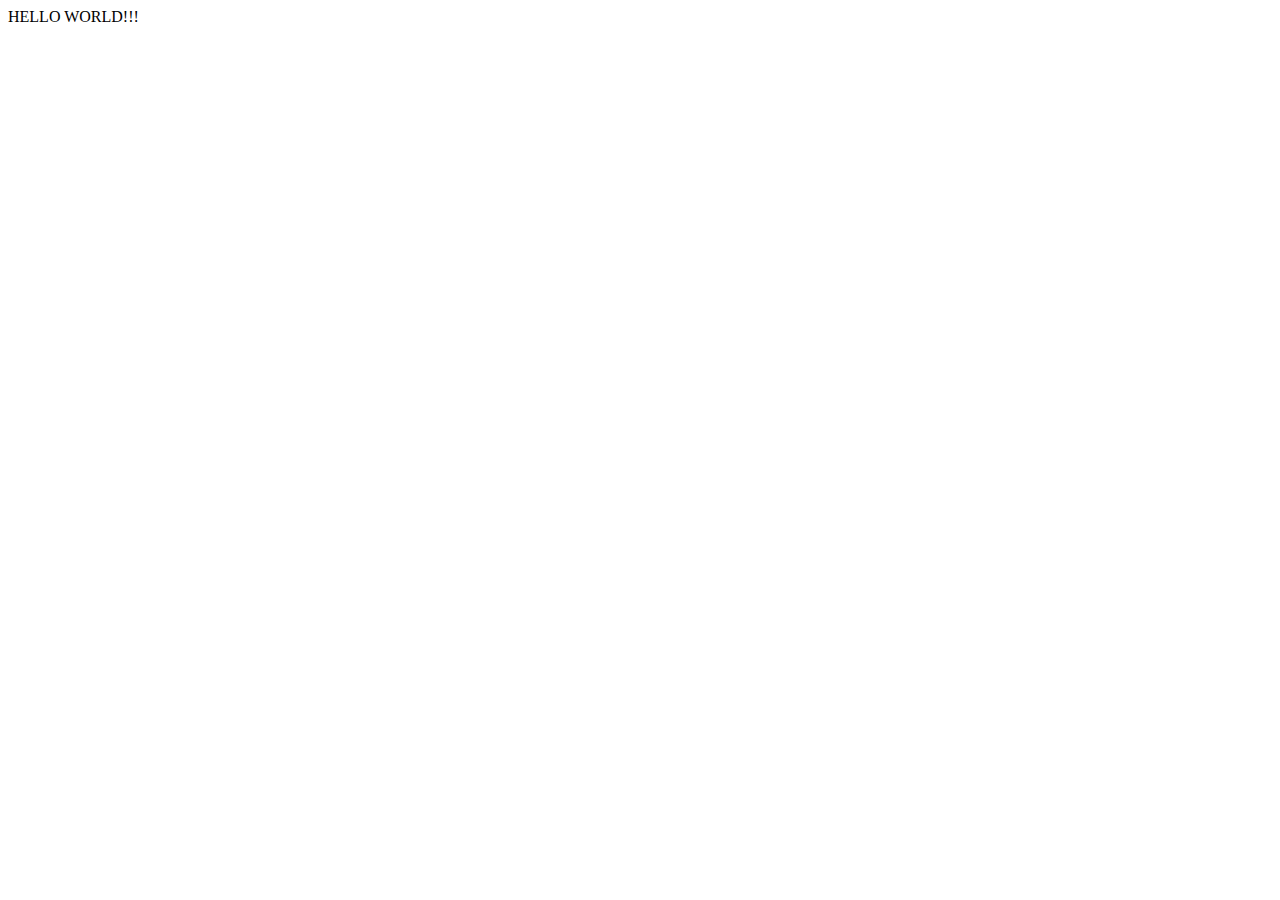
==== index.html @ ebd90266 "feat: Create new files" ====
<!DOCTYPE html>
<html lang="en">
<head>
    <meta charset="UTF-8">
    <meta name="viewport" content="width=device-width, initial-scale=1.0">
    <title>WELCOME TO FRONT-END</title>
</head>
<body>
    HELLO WORLD!!!
</body>
</html>
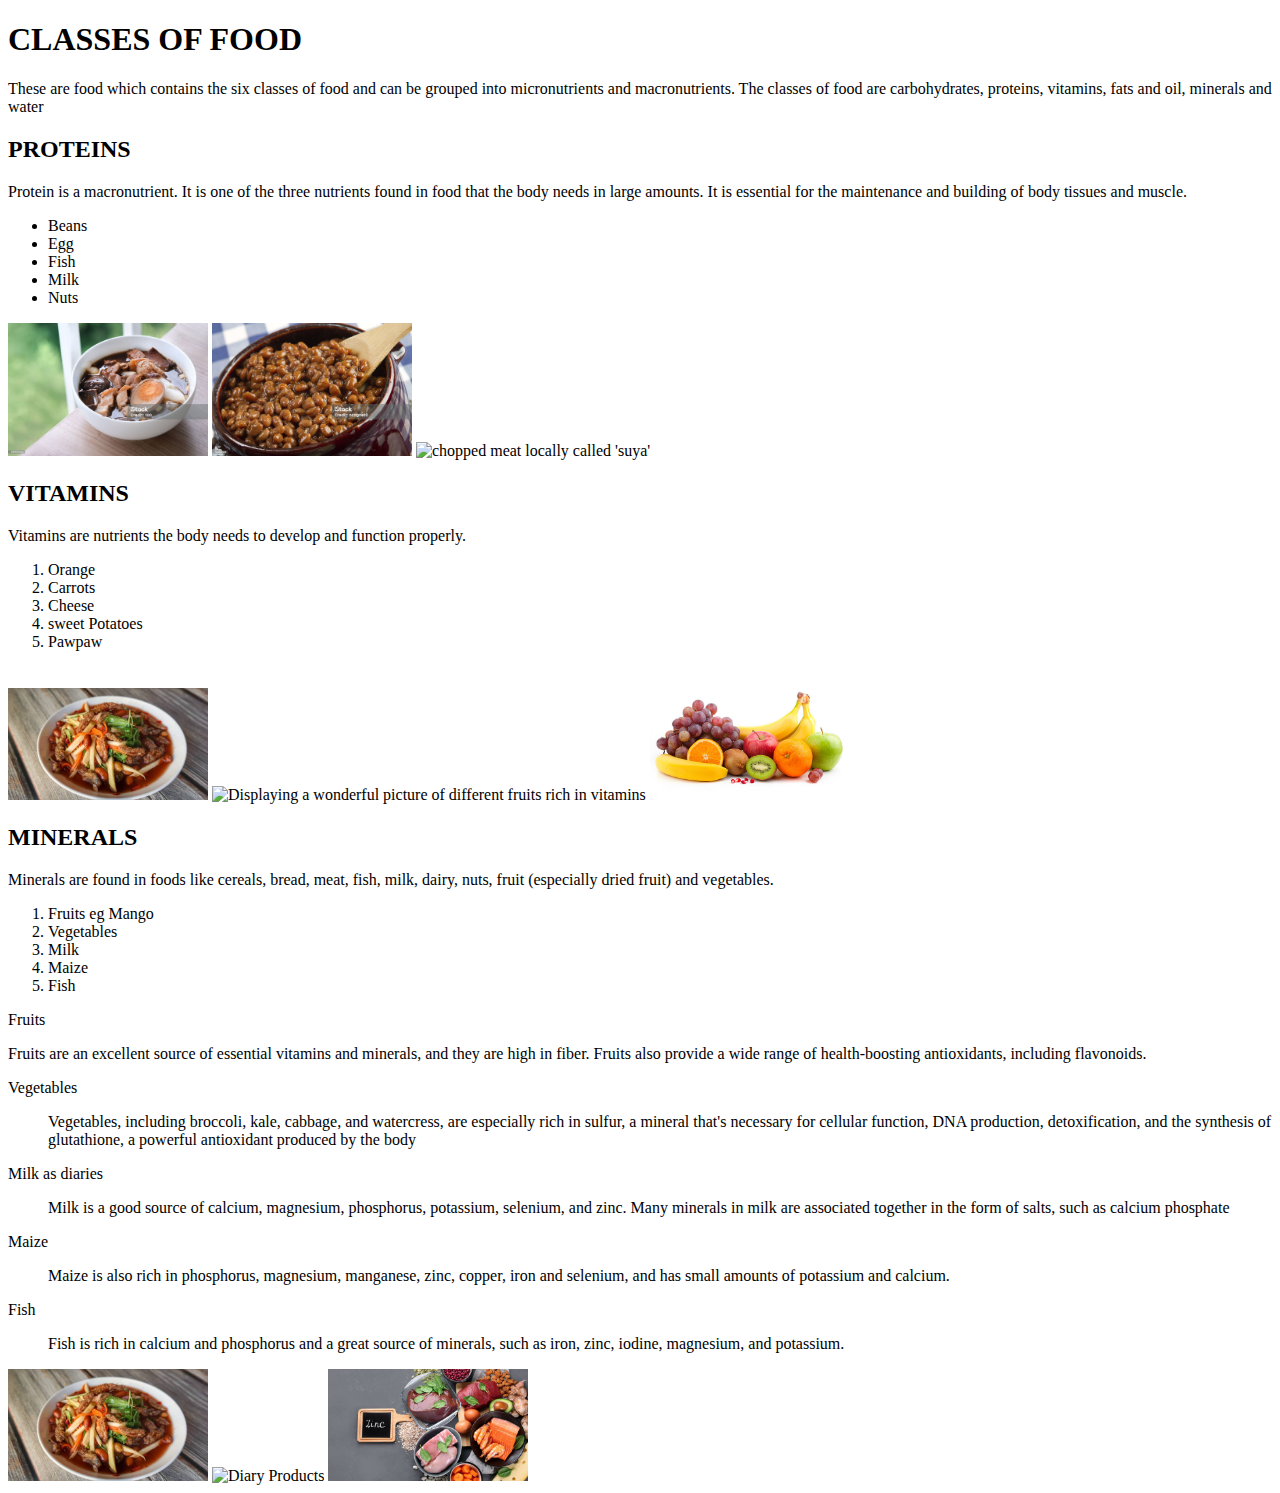
==== commit 92489f1a: "fix:modify indexfile" ====
--- a/index.html
+++ b/index.html
@@ -3,9 +3,65 @@
 <head>
     <meta charset="UTF-8">
     <meta name="viewport" content="width=device-width, initial-scale=1.0">
-    <title>WELCOME TO FRONT-END</title>
+    <title>CLASSES OF FOOD </title>
 </head>
 <body>
-    HELLO WORLD!!!
+    <h1>CLASSES OF FOOD</h1>
+    <p>These are food which contains the six classes of food and can be grouped into micronutrients and macronutrients. The classes of food are carbohydrates, proteins, vitamins, fats and oil, minerals and water</p>
+    <!-- (Sect>h2+ul>li*5)*3 -->
+    <section>
+        <h2>PROTEINS</h2>
+        <p>Protein is a macronutrient. It is one of the three nutrients found in food that the body needs in large amounts. It is essential for the maintenance and building of body tissues and muscle.</p>
+        <ul>
+            <li>Beans</li>
+            <li>Egg</li>
+            <li>Fish</li>
+            <li>Milk</li>
+            <li>Nuts</li>
+        </ul>
+        <img src="./Media/meat.jpg" alt="meat" width="200">
+        <img src="./Media/beans.jpg" alt="cooked beans" width="200">
+        <img src="https://media.istockphoto.com/id/1223471571/photo/mango-pickle-image.jpg?s=612x612&w=0&k=20&c=hGly33KJHOn_r-IVPvQHZ9l2-8CHUejBYQGzCyIKzH4=" alt="chopped meat locally called 'suya' " width="200">
+    </section>
+    <section>
+        <h2>VITAMINS</h2>
+        <p>Vitamins are nutrients the body needs to develop and function properly.</p>
+        <ol>
+            <li>Orange</li>
+            <li>Carrots</li>
+            <li>Cheese</li>
+            <li>sweet Potatoes</li>
+            <li>Pawpaw</li>
+        </ol>
+        <img src="./Media/roughage.jpg" alt="rich source of vitamin" width="200">
+        <img src="https://media.istockphoto.com/id/995518546/photo/assortment-of-colorful-ripe-tropical-fruits-top-view.jpg?s=612x612&w=0&k=20&c=bz2zksjSPikOYm9I-mG-f8SAQWVpFsR4M_u4K9soLQ0=" alt="Displaying a wonderful picture of different fruits rich in vitamins" width="200">
+        <img src="./Media/fruits combo - banana, grapes, apple etc.jpg" alt="fruits combo (banana, apple,grapes etc.)" width="200"> 
+    </section>
+    <section>
+        <h2>MINERALS</h2>
+        <p>Minerals are found in foods like cereals, bread, meat, fish, milk, dairy, nuts, fruit (especially dried fruit) and vegetables.</p>
+        <ol>
+            <li>Fruits eg Mango</li>
+            <li>Vegetables</li>
+            <li>Milk</li>
+            <li>Maize</li>
+            <li>Fish</li>
+        </ol>
+        <aside>
+            <dt>Fruits</dt>
+            <dl>Fruits are an excellent source of essential vitamins and minerals, and they are high in fiber. Fruits also provide a wide range of health-boosting antioxidants, including flavonoids.</dl>
+            <dt>Vegetables</dt>
+            <dl><dd>Vegetables, including broccoli, kale, cabbage, and watercress, are especially rich in sulfur, a mineral that's necessary for cellular function, DNA production, detoxification, and the synthesis of glutathione, a powerful antioxidant produced by the body</dd></dl>
+            <dt>Milk as diaries</dt>
+            <dl><dd>Milk is a good source of calcium, magnesium, phosphorus, potassium, selenium, and zinc. Many minerals in milk are associated together in the form of salts, such as calcium phosphate</dd></dl>
+            <dt>Maize</dt>
+            <dl><dd>Maize is also rich in phosphorus, magnesium, manganese, zinc, copper, iron and selenium, and has small amounts of potassium and calcium.</dd></dl>
+            <dt>Fish</dt>
+            <dl><dd>Fish is rich in calcium and phosphorus and a great source of minerals, such as iron, zinc, iodine, magnesium, and potassium. </dd></dl>
+        </aside>
+        <img src="./Media/roughage.jpg" alt="Roughages rich in minerals" width="200">
+        <img src="https://media.istockphoto.com/id/850977856/photo/natural-sources-of-vitamin-d-and-calcium.jpg?s=612x612&w=0&k=20&c=TCnl5PDBmhgekdxCpNU9zBVmqmAXOuFJD-ILEcoAY4s=" alt="Diary Products" width="200">
+        <img src="./Media/LIVER.jpg" alt=" Liver" width="200">
+    </section>
 </body>
 </html>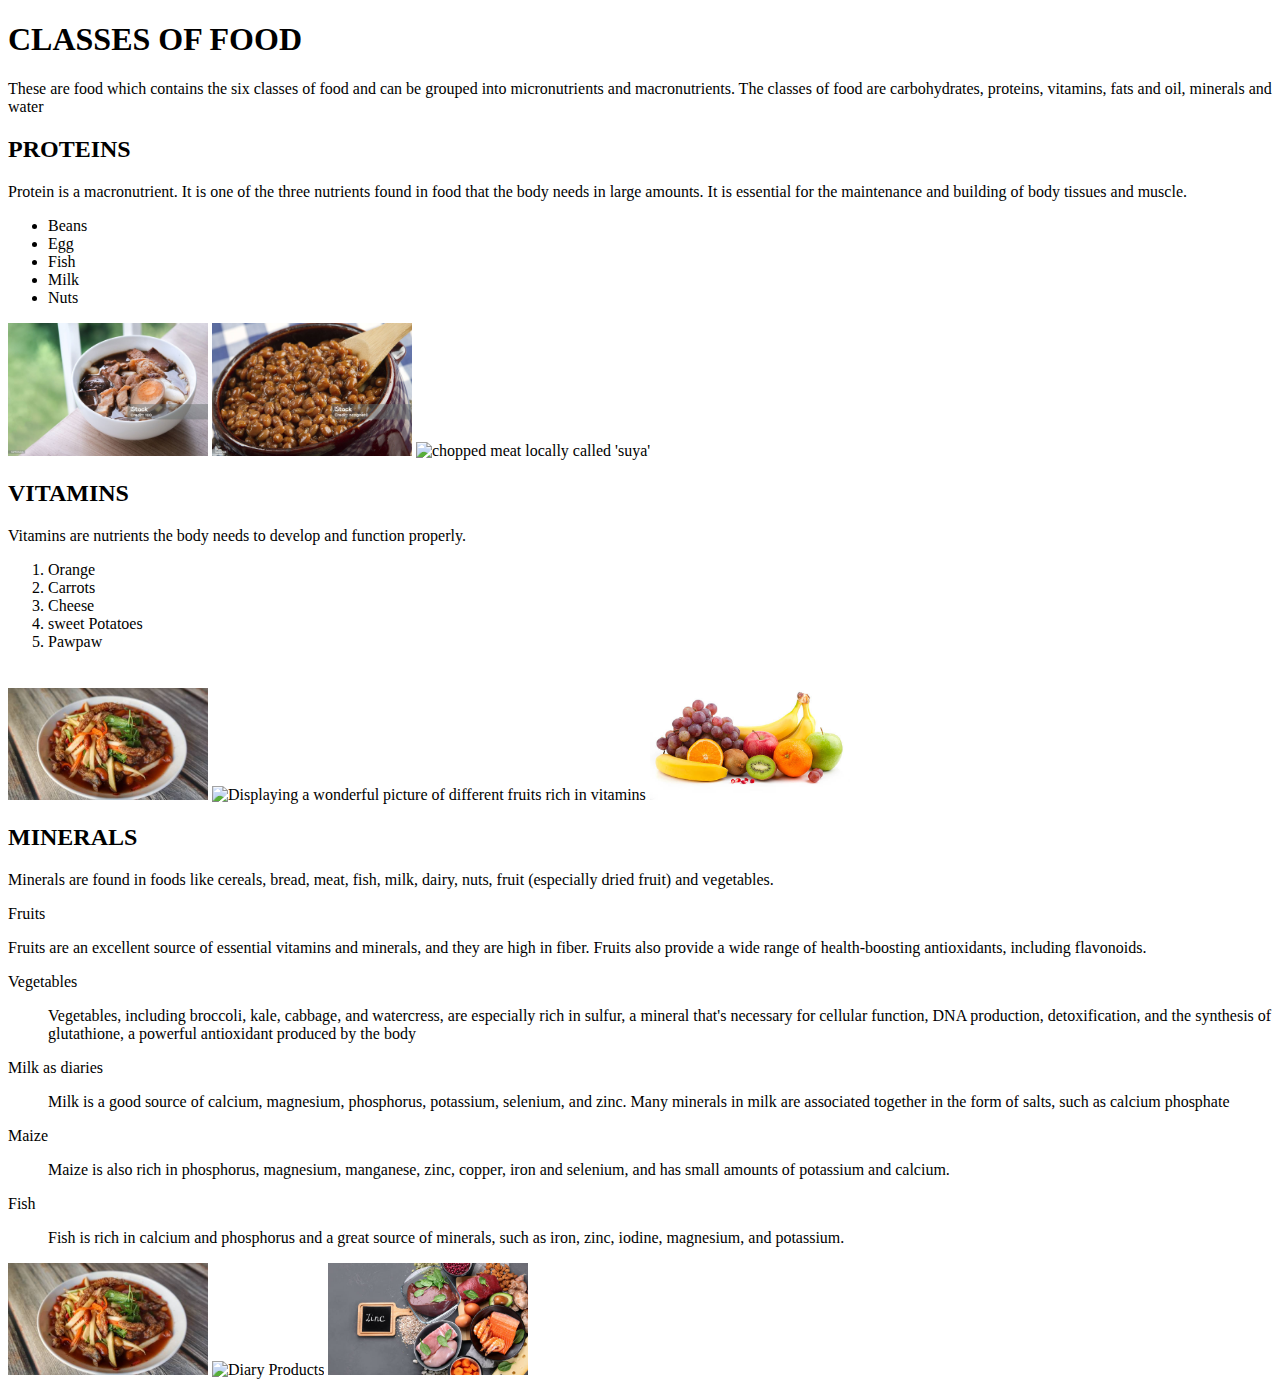
==== commit 228f8dbc: "Fix: Modify index file" ====
--- a/index.html
+++ b/index.html
@@ -6,6 +6,7 @@
     <title>CLASSES OF FOOD </title>
 </head>
 <body>
+    <main>
     <h1>CLASSES OF FOOD</h1>
     <p>These are food which contains the six classes of food and can be grouped into micronutrients and macronutrients. The classes of food are carbohydrates, proteins, vitamins, fats and oil, minerals and water</p>
     <!-- (Sect>h2+ul>li*5)*3 -->
@@ -19,9 +20,9 @@
             <li>Milk</li>
             <li>Nuts</li>
         </ul>
-        <img src="./Media/meat.jpg" alt="meat" width="200">
-        <img src="./Media/beans.jpg" alt="cooked beans" width="200">
-        <img src="https://media.istockphoto.com/id/1223471571/photo/mango-pickle-image.jpg?s=612x612&w=0&k=20&c=hGly33KJHOn_r-IVPvQHZ9l2-8CHUejBYQGzCyIKzH4=" alt="chopped meat locally called 'suya' " width="200">
+        <img src="./Media/meat.jpg" alt="meat" title="meat" width="200">
+        <img src="./Media/beans.jpg" alt="cooked beans" title="cooked beans" width="200">
+        <img src="https://media.istockphoto.com/id/1223471571/photo/mango-pickle-image.jpg?s=612x612&w=0&k=20&c=hGly33KJHOn_r-IVPvQHZ9l2-8CHUejBYQGzCyIKzH4=" alt="chopped meat locally called 'suya' " title="chopped meat (suya)" width="200">
     </section>
     <section>
         <h2>VITAMINS</h2>
@@ -33,20 +34,14 @@
             <li>sweet Potatoes</li>
             <li>Pawpaw</li>
         </ol>
-        <img src="./Media/roughage.jpg" alt="rich source of vitamin" width="200">
-        <img src="https://media.istockphoto.com/id/995518546/photo/assortment-of-colorful-ripe-tropical-fruits-top-view.jpg?s=612x612&w=0&k=20&c=bz2zksjSPikOYm9I-mG-f8SAQWVpFsR4M_u4K9soLQ0=" alt="Displaying a wonderful picture of different fruits rich in vitamins" width="200">
-        <img src="./Media/fruits combo - banana, grapes, apple etc.jpg" alt="fruits combo (banana, apple,grapes etc.)" width="200"> 
+        <img src="./Media/roughage.jpg" alt="rich source of vitamin" title="fruits" width="200">
+        <img src="https://media.istockphoto.com/id/995518546/photo/assortment-of-colorful-ripe-tropical-fruits-top-view.jpg?s=612x612&w=0&k=20&c=bz2zksjSPikOYm9I-mG-f8SAQWVpFsR4M_u4K9soLQ0=" alt="Displaying a wonderful picture of different fruits rich in vitamins" title="vitamin rich fruits" width="200">
+        <img src="./Media/fruits combo - banana, grapes, apple etc.jpg" alt="fruits combo (banana, apple,grapes etc.)" title="fruit combo" width="200"> 
     </section>
     <section>
         <h2>MINERALS</h2>
         <p>Minerals are found in foods like cereals, bread, meat, fish, milk, dairy, nuts, fruit (especially dried fruit) and vegetables.</p>
-        <ol>
-            <li>Fruits eg Mango</li>
-            <li>Vegetables</li>
-            <li>Milk</li>
-            <li>Maize</li>
-            <li>Fish</li>
-        </ol>
+
         <aside>
             <dt>Fruits</dt>
             <dl>Fruits are an excellent source of essential vitamins and minerals, and they are high in fiber. Fruits also provide a wide range of health-boosting antioxidants, including flavonoids.</dl>
@@ -59,9 +54,10 @@
             <dt>Fish</dt>
             <dl><dd>Fish is rich in calcium and phosphorus and a great source of minerals, such as iron, zinc, iodine, magnesium, and potassium. </dd></dl>
         </aside>
-        <img src="./Media/roughage.jpg" alt="Roughages rich in minerals" width="200">
-        <img src="https://media.istockphoto.com/id/850977856/photo/natural-sources-of-vitamin-d-and-calcium.jpg?s=612x612&w=0&k=20&c=TCnl5PDBmhgekdxCpNU9zBVmqmAXOuFJD-ILEcoAY4s=" alt="Diary Products" width="200">
-        <img src="./Media/LIVER.jpg" alt=" Liver" width="200">
+        <img src="./Media/roughage.jpg" alt="Roughages rich in minerals" title="Roughages" width="200">
+        <img src="https://media.istockphoto.com/id/850977856/photo/natural-sources-of-vitamin-d-and-calcium.jpg?s=612x612&w=0&k=20&c=TCnl5PDBmhgekdxCpNU9zBVmqmAXOuFJD-ILEcoAY4s=" alt="Diary Products" title="diary products" width="200">
+        <img src="./Media/LIVER.jpg" alt=" Liver" title="Liver" width="200">
     </section>
+    </main>
 </body>
 </html>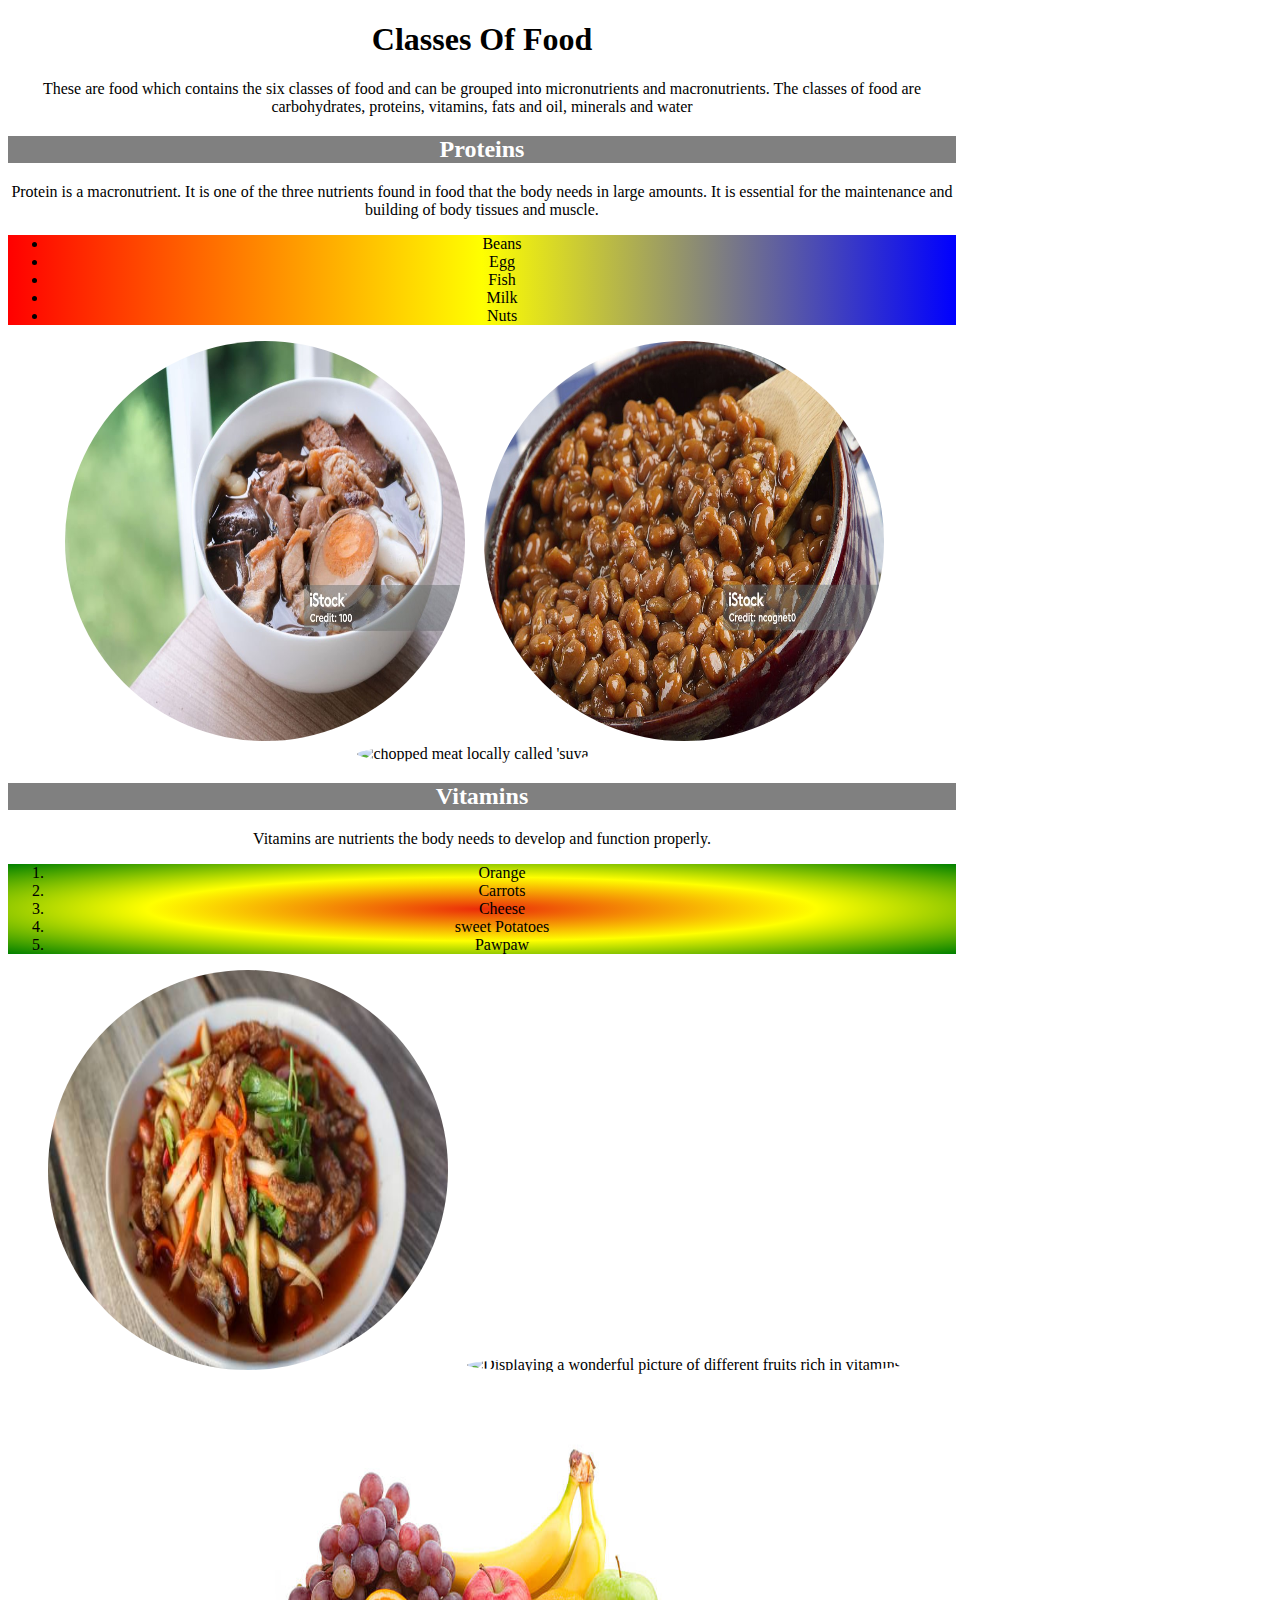
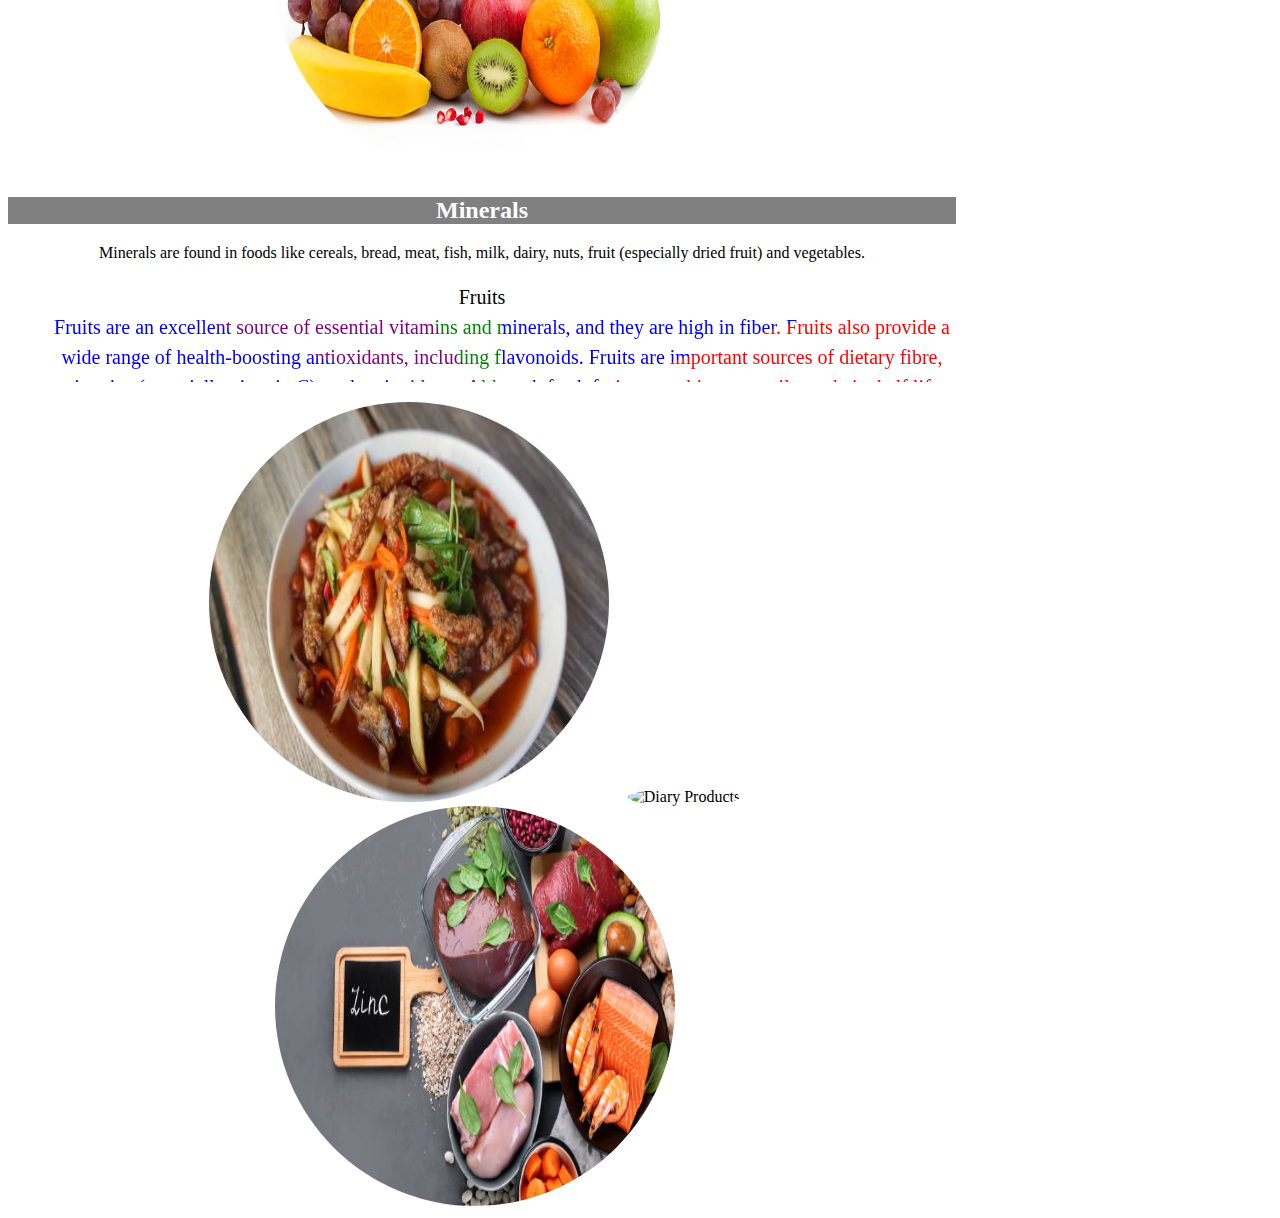
==== commit a556c86f: "fix: modify files" ====
--- a/index.html
+++ b/index.html
@@ -4,14 +4,16 @@
     <meta charset="UTF-8">
     <meta name="viewport" content="width=device-width, initial-scale=1.0">
     <title>CLASSES OF FOOD </title>
+    <link rel="shortcut icon" href="./favicon.ico" type="image/x-icon">
+    <link rel="stylesheet" href="./style.css">
 </head>
 <body>
     <main>
-    <h1>CLASSES OF FOOD</h1>
+    <h1>Classes of food</h1>
     <p>These are food which contains the six classes of food and can be grouped into micronutrients and macronutrients. The classes of food are carbohydrates, proteins, vitamins, fats and oil, minerals and water</p>
     <!-- (Sect>h2+ul>li*5)*3 -->
     <section>
-        <h2>PROTEINS</h2>
+        <h2>Proteins</h2>
         <p>Protein is a macronutrient. It is one of the three nutrients found in food that the body needs in large amounts. It is essential for the maintenance and building of body tissues and muscle.</p>
         <ul>
             <li>Beans</li>
@@ -25,7 +27,7 @@
         <img src="https://media.istockphoto.com/id/1223471571/photo/mango-pickle-image.jpg?s=612x612&w=0&k=20&c=hGly33KJHOn_r-IVPvQHZ9l2-8CHUejBYQGzCyIKzH4=" alt="chopped meat locally called 'suya' " title="chopped meat (suya)" width="200">
     </section>
     <section>
-        <h2>VITAMINS</h2>
+        <h2>Vitamins</h2>
         <p>Vitamins are nutrients the body needs to develop and function properly.</p>
         <ol>
             <li>Orange</li>
@@ -39,24 +41,22 @@
         <img src="./Media/fruits combo - banana, grapes, apple etc.jpg" alt="fruits combo (banana, apple,grapes etc.)" title="fruit combo" width="200"> 
     </section>
     <section>
-        <h2>MINERALS</h2>
+        <h2>Minerals</h2>
         <p>Minerals are found in foods like cereals, bread, meat, fish, milk, dairy, nuts, fruit (especially dried fruit) and vegetables.</p>
 
-        <aside>
+        <div>
+            <dl>
             <dt>Fruits</dt>
-            <dl>Fruits are an excellent source of essential vitamins and minerals, and they are high in fiber. Fruits also provide a wide range of health-boosting antioxidants, including flavonoids.</dl>
+            <dd>Fruits are an excellent source of essential vitamins and minerals, and they are high in fiber. Fruits also provide a wide range of health-boosting antioxidants, including flavonoids. Fruits are important sources of dietary fibre, vitamins (especially vitamin C), and antioxidants. Although fresh fruits are subject to spoilage, their shelf life can be extended by refrigeration or by the removal of oxygen from their storage or packaging containers. Fruits can be processed into juices, jams, and jellies and preserved by dehydration, canning, fermentation, and pickling. Waxes, such as those from bayberries (wax myrtles), and vegetable ivory from the hard fruits of a South American palm species (Phytelephas macrocarpa) are important fruit-derived products.</dd>
             <dt>Vegetables</dt>
-            <dl><dd>Vegetables, including broccoli, kale, cabbage, and watercress, are especially rich in sulfur, a mineral that's necessary for cellular function, DNA production, detoxification, and the synthesis of glutathione, a powerful antioxidant produced by the body</dd></dl>
+            <dd>Vegetables, including broccoli, kale, cabbage, and watercress, are especially rich in sulfur, a mineral that's necessary for cellular function, DNA production, detoxification, and the synthesis of glutathione, a powerful antioxidant produced by the body. Vegetables are usually classified on the basis of the part of the plant that is used for food. The root vegetables include beets, carrots, radishes, sweet potatoes, and turnips. Stem vegetables include asparagus and kohlrabi. Among the edible tubers, or underground stems, are potatoes. The leaf and leafstalk vegetables include brussels sprouts, cabbage, celery, lettuce, rhubarb, and spinach.</dd>
             <dt>Milk as diaries</dt>
-            <dl><dd>Milk is a good source of calcium, magnesium, phosphorus, potassium, selenium, and zinc. Many minerals in milk are associated together in the form of salts, such as calcium phosphate</dd></dl>
-            <dt>Maize</dt>
-            <dl><dd>Maize is also rich in phosphorus, magnesium, manganese, zinc, copper, iron and selenium, and has small amounts of potassium and calcium.</dd></dl>
-            <dt>Fish</dt>
-            <dl><dd>Fish is rich in calcium and phosphorus and a great source of minerals, such as iron, zinc, iodine, magnesium, and potassium. </dd></dl>
-        </aside>
+            <dd>Milk is a good source of calcium, magnesium, phosphorus, potassium, selenium, and zinc. Many minerals in milk are associated together in the form of salts, such as calcium phosphate. Milk is essentially an emulsion of fat and protein in water, along with dissolved sugar (carbohydrate), minerals, and vitamins. These constituents are present in the milk of all mammals, though their proportions differ from one species to another and within species. The milk of each species seems to be a complete food for its own young for a considerable time after birth.</dd>
+        </dl>
+        </div>
         <img src="./Media/roughage.jpg" alt="Roughages rich in minerals" title="Roughages" width="200">
         <img src="https://media.istockphoto.com/id/850977856/photo/natural-sources-of-vitamin-d-and-calcium.jpg?s=612x612&w=0&k=20&c=TCnl5PDBmhgekdxCpNU9zBVmqmAXOuFJD-ILEcoAY4s=" alt="Diary Products" title="diary products" width="200">
-        <img src="./Media/LIVER.jpg" alt=" Liver" title="Liver" width="200">
+        <img src="./Media/LIVER.jpg" alt="Liver" title="Liver" width="200">
     </section>
     </main>
 </body>
--- a/style.css
+++ b/style.css
@@ -0,0 +1,62 @@
+html{
+    width: 100%;
+    padding: auto 0;
+    border-bottom-width: 1em;
+}
+
+main{
+    width: 75%;
+    text-align: center;
+}
+
+
+h1{
+    text-transform: capitalize;
+    text-align: center;
+    border-bottom-width: 2em; /*2 times the size of the root element*/
+    padding: auto 0; /*top and bottom should be thesame size as the root element(html)*/
+
+}
+
+section{
+    font-size: 16px;
+}
+
+h2{
+    text-transform: capitalize;
+    font-size: 24; /*1.5 the size of it's parent(section tag)*/
+    color: #fff;    
+    background-color: #808080;
+}
+
+img{
+    width: 400px;
+    height: 400px;
+    margin-right: 15px;
+    border-radius: 50%;
+}
+
+ul{
+    background-image: linear-gradient(to right, red, yellow, blue);
+}
+
+ol{
+    background-image: radial-gradient( #eb2b09, yellow, green);
+}
+
+dd{
+    background-image: conic-gradient(blue 20%,red 20%, red 25%, lime 25%, lime 29%, khaki 29%, khaki 40%, green 40%, green 65%, skyblue 65%, skyblue 70%, #f1df17 70%, #f1df17 75%, blue 75%, blue 80%, purple 80%, purple 90%, green 90%);
+   color: transparent;
+    -webkit-background-clip: text;
+}
+
+div{
+    font-size: 10px;
+}
+
+div>dl{
+    height: 100px;
+    overflow: auto;
+    font-size: 20px;
+    line-height: 1.5;
+}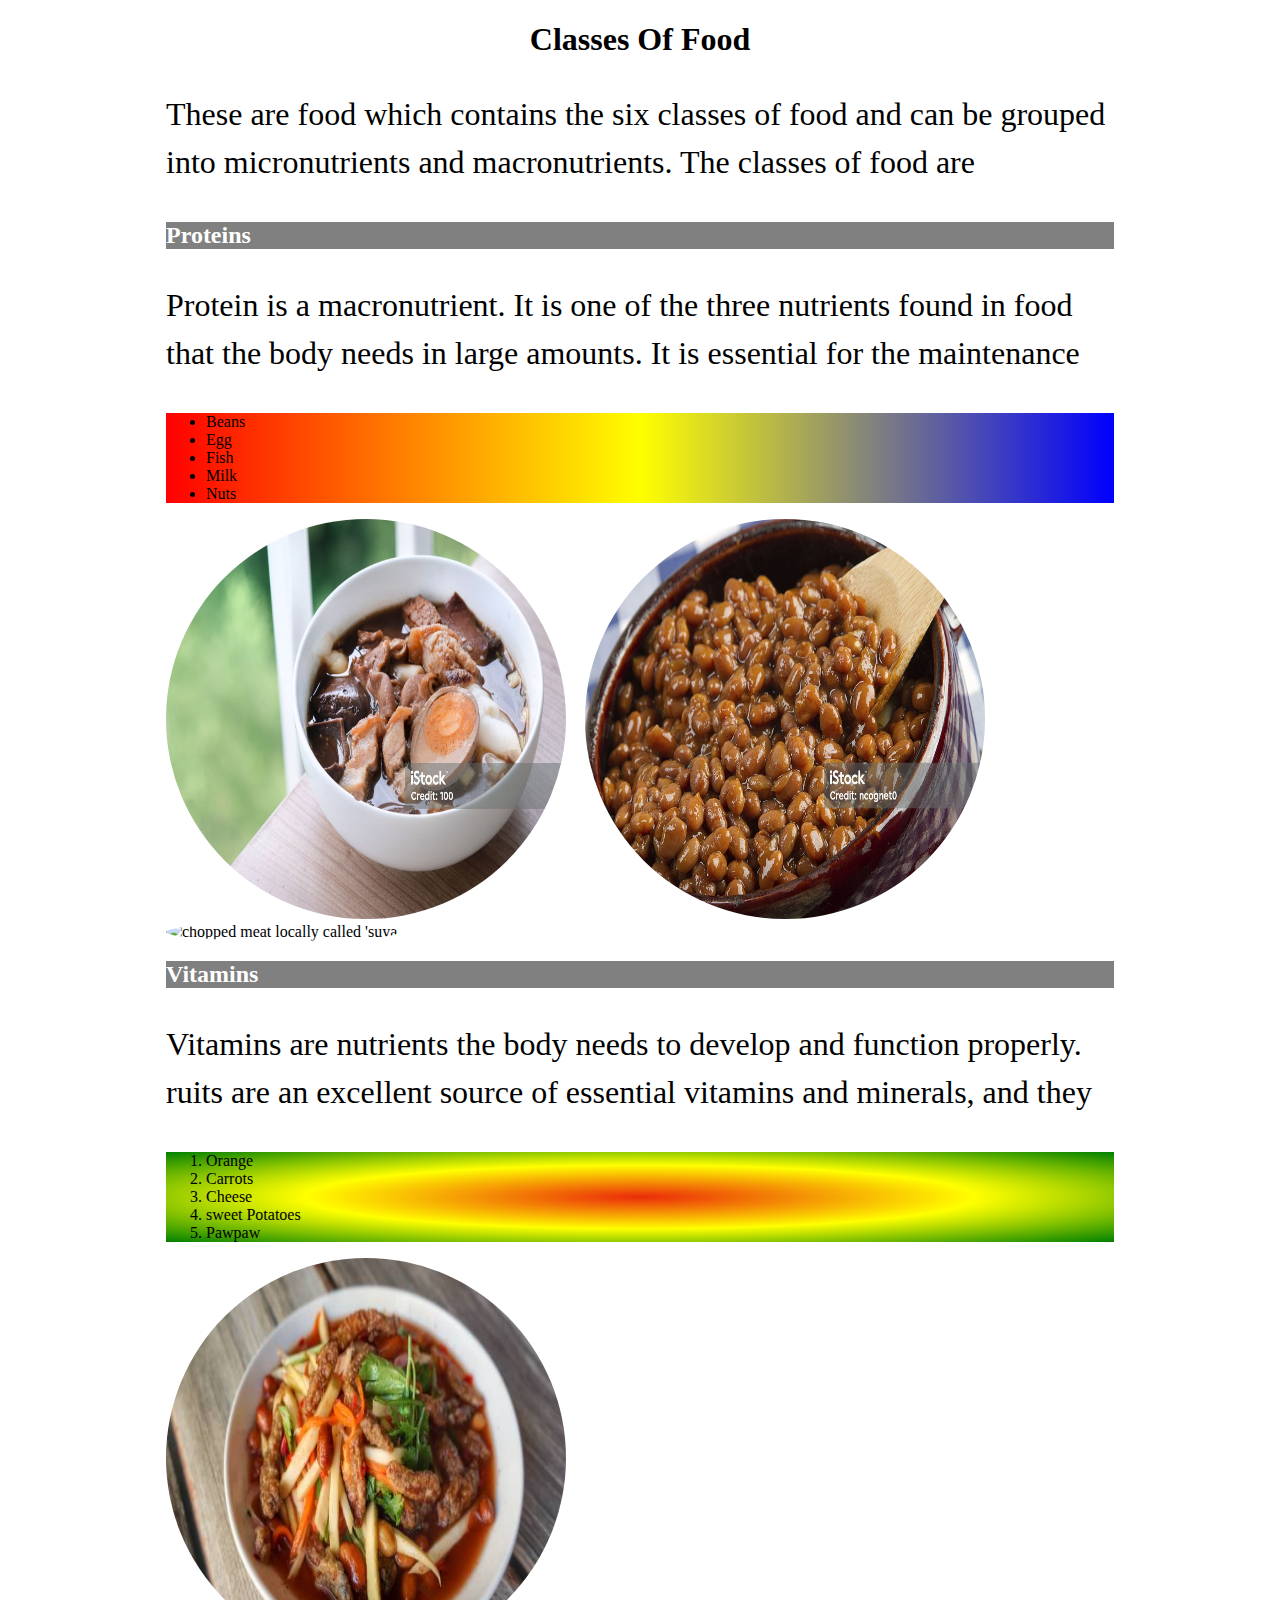
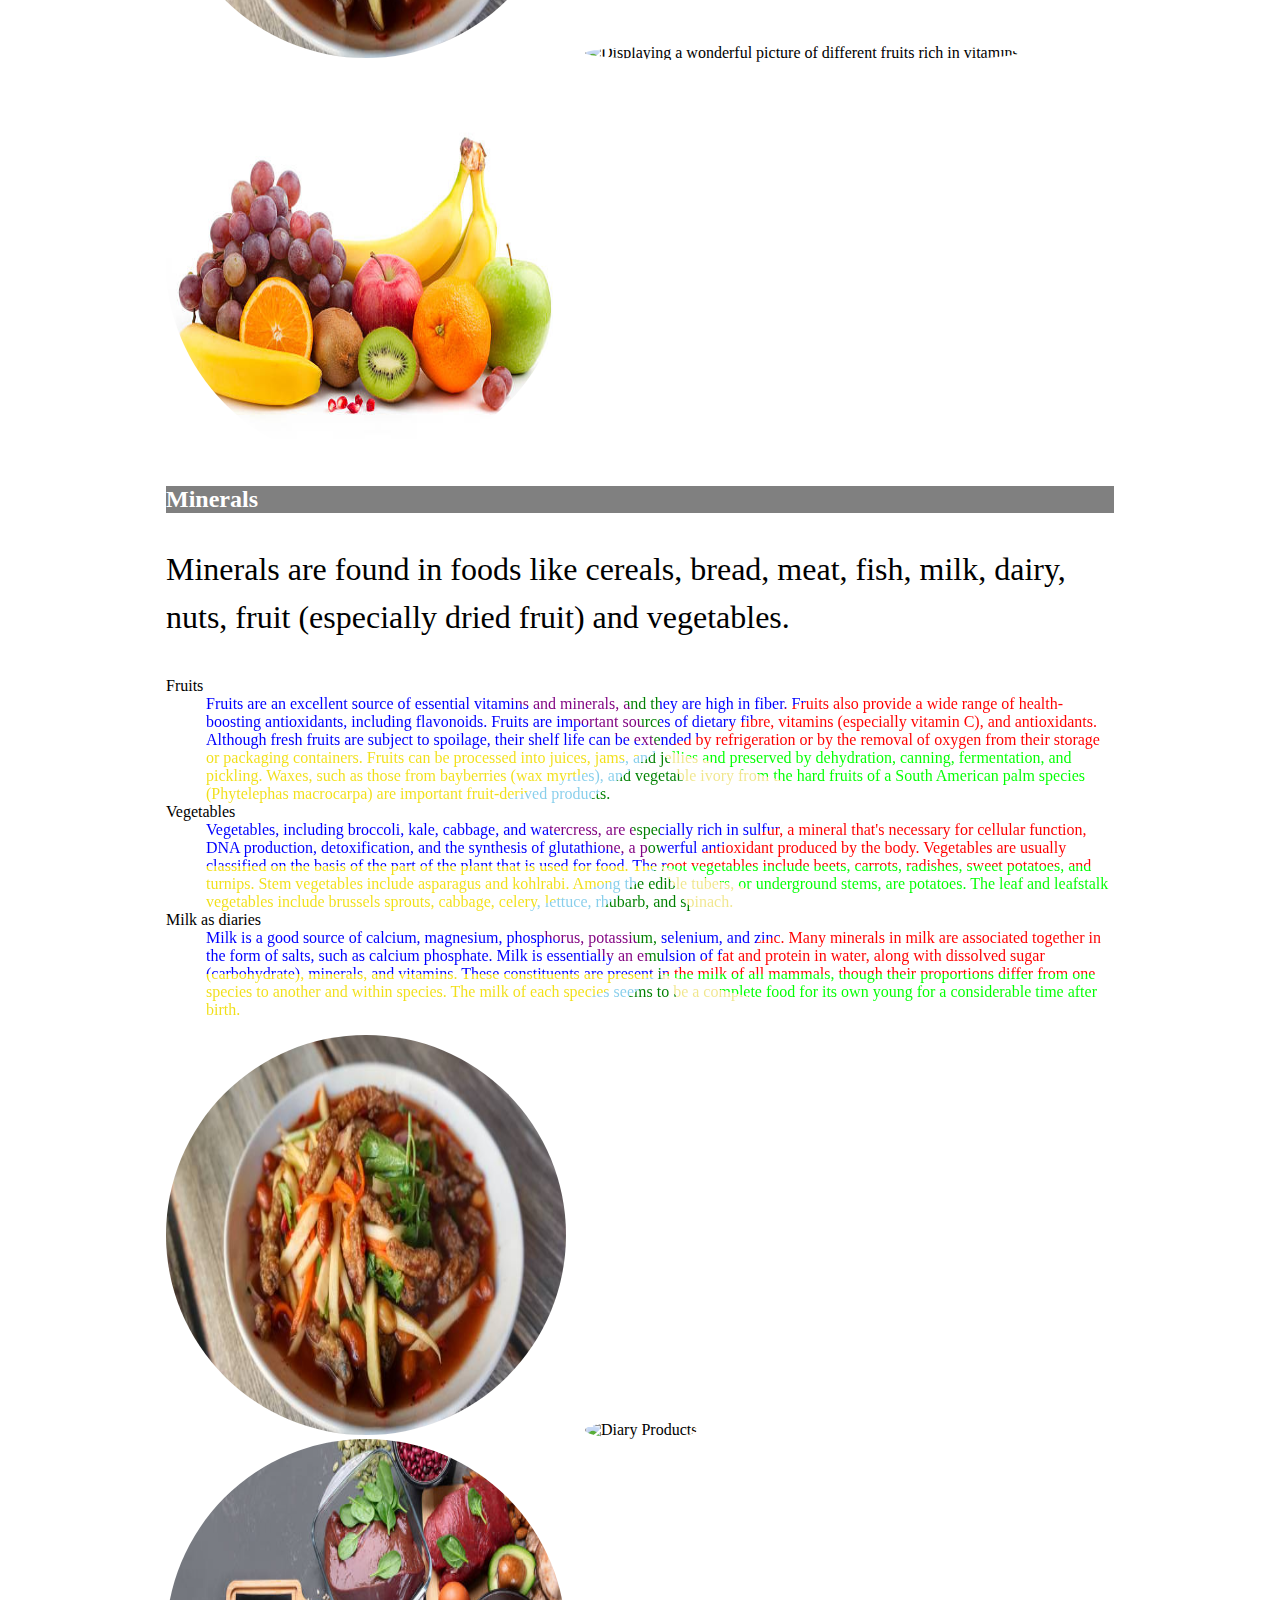
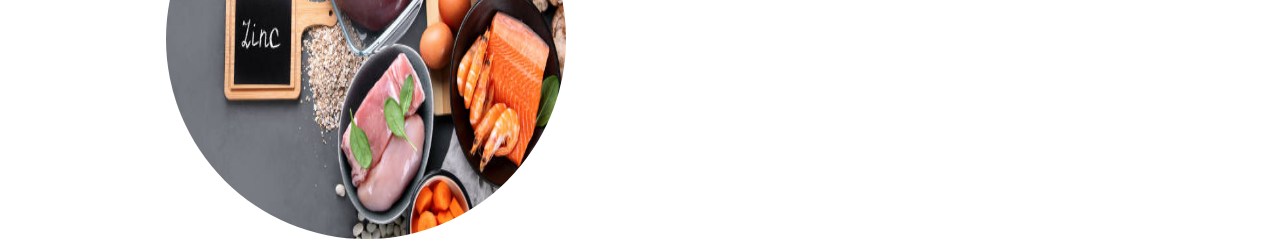
==== commit 7f9a0673: "modify files" ====
--- a/index.html
+++ b/index.html
@@ -28,7 +28,7 @@
     </section>
     <section>
         <h2>Vitamins</h2>
-        <p>Vitamins are nutrients the body needs to develop and function properly.</p>
+        <p>Vitamins are nutrients the body needs to develop and function properly. ruits are an excellent source of essential vitamins and minerals, and they are high in fiber. Fruits also provide a wide range of health-boosting antioxidants, including flavonoids. Fruits are important sources of dietary fibre, vitamins (especially vitamin C), and antioxidants. Although fresh fruits are subject to spoilage, their shelf life can be extended by refrigeration or by the removal of oxygen from their storage or packaging containers. Fruits can be processed into juices, jams, and jellies and preserved by dehydration, canning, fermentation, and pickling. Waxes, such as those from bayberries (wax myrtles), and vegetable ivory from the hard fruits of a South American palm species (Phytelephas macrocarpa) are important fruit-derived products</p>
         <ol>
             <li>Orange</li>
             <li>Carrots</li>
--- a/style.css
+++ b/style.css
@@ -1,30 +1,21 @@
-html{
-    width: 100%;
-    padding: auto 0;
-    border-bottom-width: 1em;
-}
 
 main{
     width: 75%;
-    text-align: center;
+   margin: auto;
 }
 
 
 h1{
     text-transform: capitalize;
     text-align: center;
-    border-bottom-width: 2em; /*2 times the size of the root element*/
+    border-bottom-width: 2rem; /*2 times the size of the root element*/
     padding: auto 0; /*top and bottom should be thesame size as the root element(html)*/
 
 }
 
-section{
-    font-size: 16px;
-}
-
 h2{
     text-transform: capitalize;
-    font-size: 24; /*1.5 the size of it's parent(section tag)*/
+    font-size: 1.5rem; /*1.5 the size of it's parent(section tag)*/
     color: #fff;    
     background-color: #808080;
 }
@@ -50,13 +41,9 @@
     -webkit-background-clip: text;
 }
 
-div{
-    font-size: 10px;
-}
-
-div>dl{
+p{
     height: 100px;
     overflow: auto;
-    font-size: 20px;
+    font-size: 2em;
     line-height: 1.5;
 }